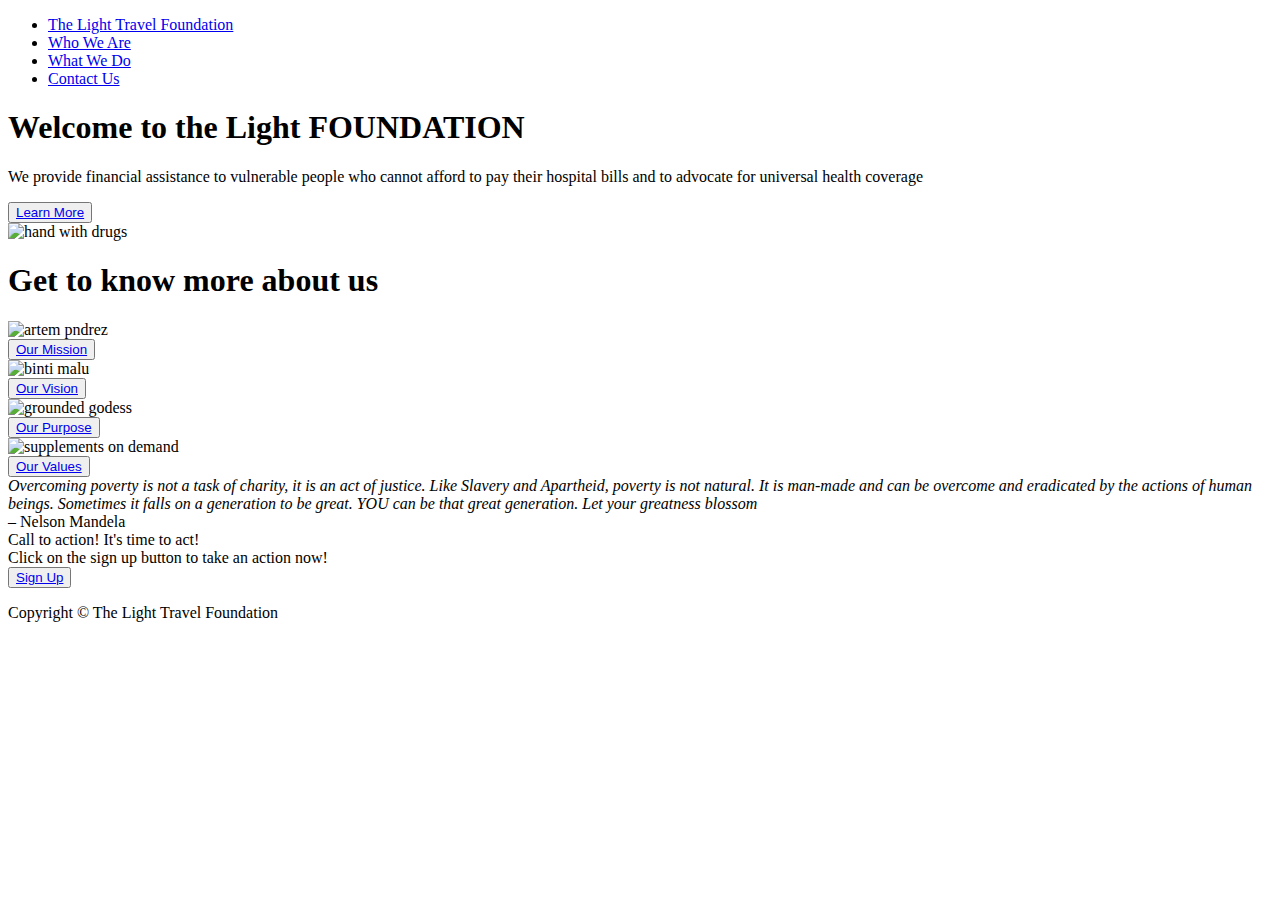
==== index.html @ 21aa56ce "Add files via upload" ====
<!DOCTYPE html>
<html lang="en">
<head>
    <meta charset="UTF-8">
    <meta http-equiv="X-UA-Compatible" content="IE=edge">
    <meta name="viewport" content="width=device-width, initial-scale=1.0">
    <title>Project 1</title>
    <link rel="stylesheet" href="stylesheet.css">
</head>
<body>

  <div class="container">
      <nav>
        <ul>
            <li class="logo">
                <a href="#">The Light Travel Foundation</a>
            </li>
            <li>
                <a href="#">Who We Are</a>
            </li>
            <li>
                <a href="#">What We Do</a>
            </li>
            <li>
                <a href="#">Contact Us</a>
            </li>
        </ul>
      </nav>

      <div class="content">
      <article>
       <h1>Welcome to the Light FOUNDATION</h1>
       <p>We provide financial assistance to vulnerable people who cannot afford to pay their hospital bills and to advocate for universal health coverage</p>
       <button><a href="#">Learn More</a></button>
      </article>
      <img class="one" src="pexels-artem-podrez-4492093.jpg" alt="hand with drugs">
    </div>
  </div>

    <h1 class="text">Get to know more about us</h1>

  <div class="flex-container">
    <div class="info">
        <img src="pexels-bakytzhan-baurzhanov-9951405.jpg" alt="artem pndrez">
        <div class="text">
            <button><a href="#">Our Mission</a></button>
        </div>
    </div>

    <div class="info">
        <img src="pexels-binti-malu-1535438.jpg" alt="binti malu">
        <div class="text">
            <button><a href="#">Our Vision</a></button>
        </div>
    </div>

    <div class="info">
        <img src="pexels-groundedgodess-6320167.jpg" alt="grounded godess">
        <div class="text">
            <button><a href="#">Our Purpose</a></button>
        </div>
    </div>

    <div class="info">
        <img src="pexels-supplements-on-demand-14027301.jpg" alt="supplements on demand">
        <div class="text">
            <button><a href="#">Our Values</a></button>
        </div>
    </div>
  </div>

        <div class="humanity">
           <div class="quote"><em>Overcoming poverty is not a task of charity, it is an act of justice. Like Slavery and Apartheid, poverty is not natural. It is man-made and can be overcome and eradicated by the actions of human beings. Sometimes it falls on a generation to be great. YOU can be that great generation. Let your greatness blossom</em></div>
           <div class="author">– Nelson Mandela</div>
        </div>
     
      
    <div class="action">
       <div class="call">
        <div class="time">Call to action! It's time to act!</div>
        <div class="decision">Click on the sign up button to take an action now!</div>
       </div>
        <button class="button"><a href="#">Sign Up</a></button>
    </div>

   <div class="footer">
    <p class="rights">Copyright © The Light Travel Foundation</p> 
   </div>
 </body>
</html>
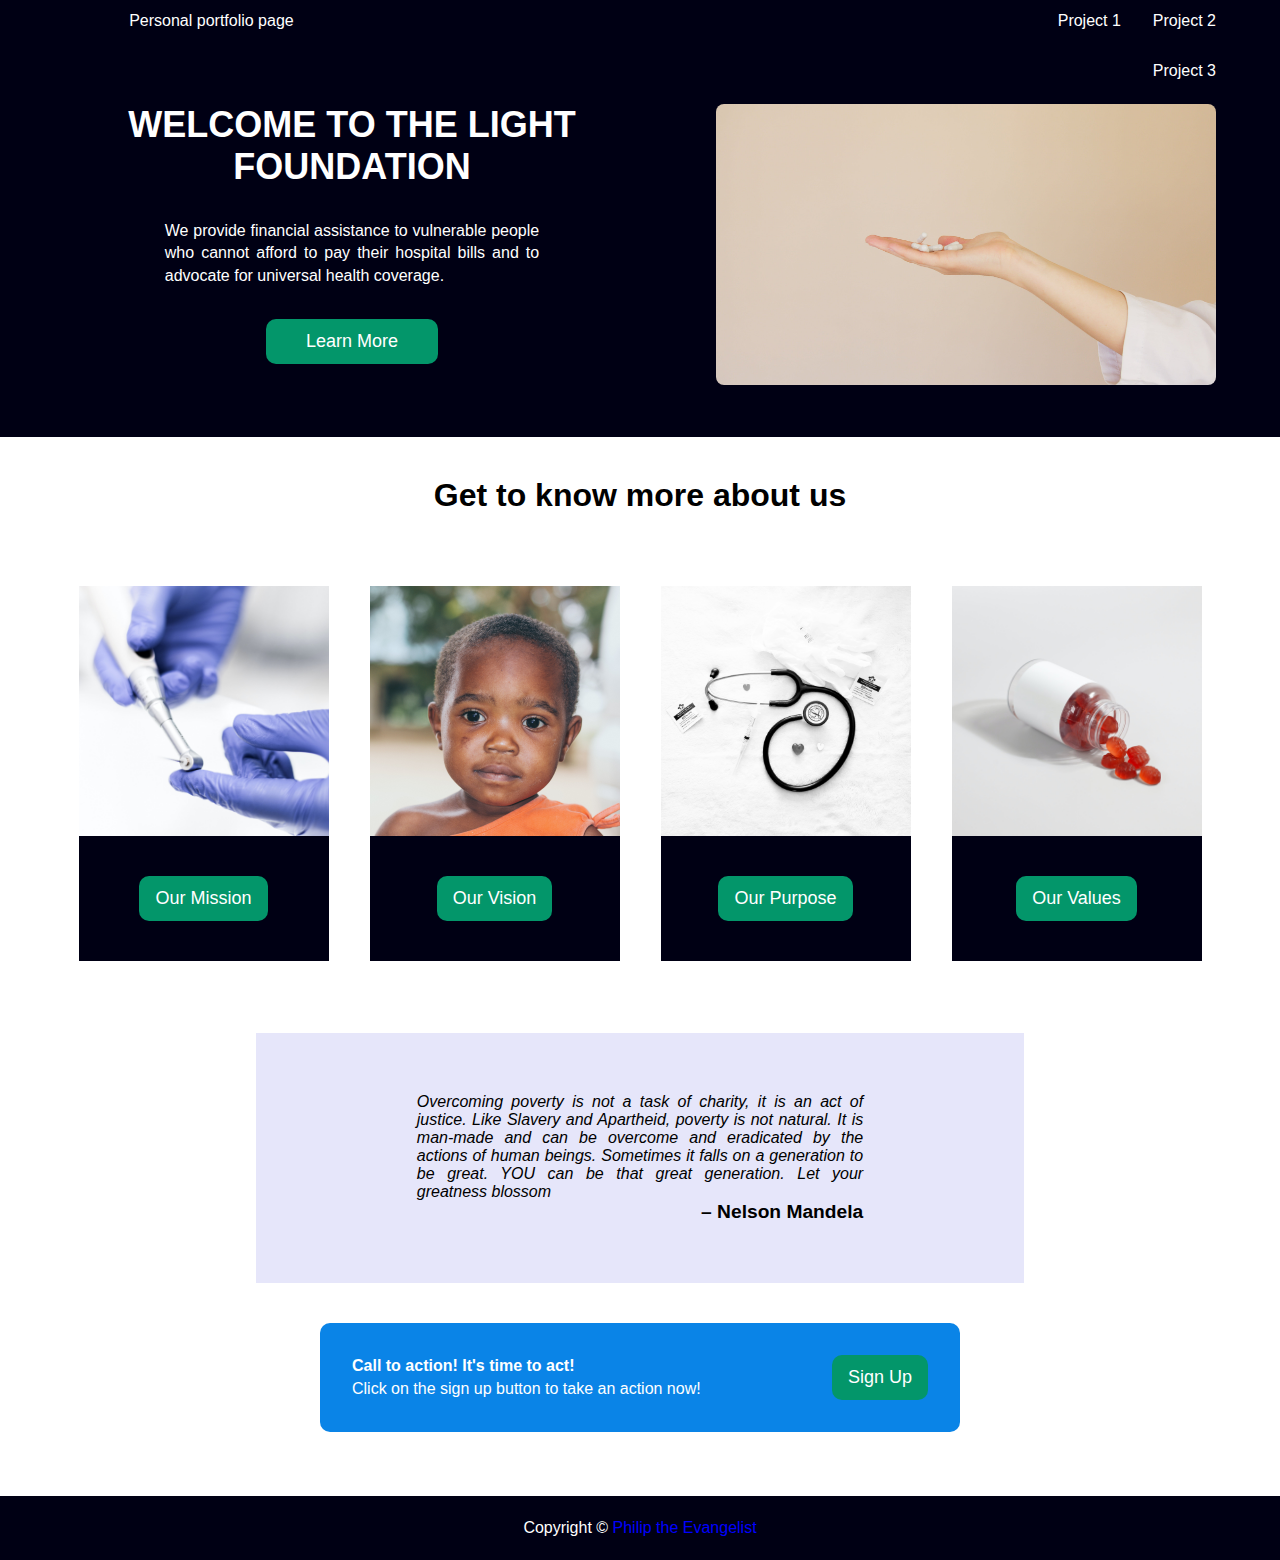
==== commit 33515f91: "Update index.html" ====
--- a/index.html
+++ b/index.html
@@ -10,28 +10,31 @@
 <body>
 
   <div class="container">
-      <nav>
-        <ul>
-            <li class="logo">
-                <a href="#">The Light Travel Foundation</a>
+
+      <nav id="navbar">
+        <ul id="nav-links">
+            <li>
+                <a class="home" href="#">Personal portfolio page</a>
+            </li>
+            <span></span>
+            <li>
+                <a href="https://tabong-ang.github.io/Limps_ltd/">Project 1</a>
             </li>
             <li>
-                <a href="#">Who We Are</a>
+                <a href="#">Project 2</a>
             </li>
             <li>
-                <a href="#">What We Do</a>
-            </li>
-            <li>
-                <a href="#">Contact Us</a>
+                <a href="#">Project 3</a>
             </li>
         </ul>
       </nav>
 
       <div class="content">
       <article>
-       <h1>Welcome to the Light FOUNDATION</h1>
-       <p>We provide financial assistance to vulnerable people who cannot afford to pay their hospital bills and to advocate for universal health coverage</p>
-       <button><a href="#">Learn More</a></button>
+       <h1 class="header1">WELCOME TO THE LIGHT FOUNDATION</h1>
+       <p>We provide financial assistance to vulnerable people who cannot afford to pay their 
+        hospital bills and to advocate for universal health coverage.</p>
+       <button class="button1"><a href="#">Learn More</a></button>
       </article>
       <img class="one" src="pexels-artem-podrez-4492093.jpg" alt="hand with drugs">
     </div>
@@ -80,11 +83,11 @@
         <div class="time">Call to action! It's time to act!</div>
         <div class="decision">Click on the sign up button to take an action now!</div>
        </div>
-        <button class="button"><a href="#">Sign Up</a></button>
+        <button class="button2"><a href="#">Sign Up</a></button>
     </div>
 
-   <div class="footer">
-    <p class="rights">Copyright © The Light Travel Foundation</p> 
-   </div>
+   <footer>
+    <p class="rights">Copyright © <a href=""> Philip the Evangelist</a></p> 
+   </footer>
  </body>
 </html>
--- a/stylesheet.css
+++ b/stylesheet.css
@@ -0,0 +1,273 @@
+/* Stylesheet */
+
+/* Header Begins */
+
+* {
+    box-sizing: border-box;
+    margin: 0;
+    padding: 0;
+}
+
+body {
+    margin: 0;
+}
+
+html {
+    font-family: Arial, Helvetica, sans-serif;
+}
+
+.container {
+    background-color: rgb(0, 0, 20);
+    padding-bottom: 40px;
+}
+
+
+#navbar {
+    margin: 0 auto;
+    width: 100%;
+    display: flex;
+    justify-content: flex-end;
+
+}
+
+#nav-links {
+    width: 90%;
+    margin: 12px auto;
+    display: flex;
+    justify-content: flex-end;
+    align-items: center;
+    flex-wrap: wrap;
+    gap: 32px;
+}
+
+@media (max-width: 720px) {
+
+    .container {
+        background-color: rgb(0, 0, 20);
+        padding-bottom: 40px;
+        display: block;
+    }
+
+    #nav-links {
+        width: 90%;
+        margin: 12px auto;
+        display: flex;
+        justify-content: space-around;
+        align-items: center;
+        flex-wrap: wrap;
+        gap: 10px;
+    }
+}
+
+#navbar li {
+    list-style-type: none;
+}
+
+#nav-links a {
+    text-decoration: none;
+    color: white;
+}
+
+li .home {
+    text-align: left;
+}
+
+span {
+    padding-left: 700px;
+}
+
+
+/* Header Ends */
+
+
+
+.content {
+    display: flex;
+    flex-flow: row wrap;
+    color: white;
+    width: 90%;
+    margin: 12px auto;
+}
+
+
+article {
+    width: 50%;
+    display: flex;
+    flex-flow: column wrap;
+    text-align: center;
+    gap: 2em;
+}
+
+
+article h1 {
+    font-size: 36px;
+}
+
+article > p {
+    width: 65%;
+    margin: 0 auto;
+    line-height: 1.4em;
+    text-align: justify;
+}
+
+.button1 {
+    width: 30%;
+    margin: 0 auto;
+    padding: 12px 20px;
+    border-radius: 10px;
+    border: none;
+    background-color: rgb(3, 150, 106);
+}
+
+
+@media (max-width: 700px) {
+
+    .button1 {
+        display: none;
+        /* width: 100%;
+        margin: 0 auto;
+        padding: 12px 20px;
+        border-radius: 10px;
+        border: none;
+        background-color: rgb(3, 150, 106); */
+    }
+
+}
+
+
+.button1 a, button a {
+    text-decoration: none;
+    color: white;
+    font-size: large;
+}
+
+
+img.one {
+    width: 100%;
+    max-width: 500px;
+    max-height: 100%;
+    border-radius: 8px;
+    margin-left: auto;
+}
+
+.text {
+    text-align: center;
+    margin: 40px auto;
+}
+
+.flex-container {
+    width: 90%;
+    display: flex;
+    flex-wrap: wrap;
+    margin: 32px auto;
+    padding: 32px 0;
+    gap: 12px;
+}
+
+.info {
+    display: flex;
+    margin: 0 auto;
+    flex-direction: column;
+    background-color: rgb(0, 0, 20);
+}
+
+
+div img {
+    width: 100%;
+    max-width: 250px;
+    height: auto;
+}
+
+.humanity {
+    display: block;
+    width: 60%;
+    margin: 40px auto;
+    padding: 60px 12px;
+    background-color: lavender;
+}
+
+@media (max-width: 700px) {
+    .humanity {
+        display: block;
+        width: 80%;
+        margin: 40px auto;
+        padding: 12px 4px;
+        background-color: lavender;
+    }
+}
+
+.quote {
+    width: 60%;
+    margin: 0 auto;
+    text-align: justify;
+}
+
+.author {
+    width: 60%;
+    margin: 0 auto;
+    text-align: right;
+    font-size: larger;
+    font-weight: bold;
+}
+
+button {
+    padding: 12px 16px;
+    border: none;
+    background-color: rgb(3, 150, 106);
+    border-radius: 10px;
+}
+
+.action {
+    width: 50%;
+    margin: 0 auto;
+    display: flex;
+    padding: 32px;
+    border-radius: 10px;
+    background-color: rgb(10, 132, 231);
+    line-height: 1.4em;
+}
+
+@media (max-width: 700px) {
+    .action {
+        width: 80%;
+        margin: 0 auto;
+        display: block;
+        padding: 32px;
+        border-radius: 10px;
+        background-color: rgb(10, 132, 231);
+        line-height: 1.4em;
+    }
+
+}
+
+.button2 {
+    margin-left: auto;
+    border-radius: 10px;
+}
+
+.time {
+    font-weight: bold;
+    color: white;
+}
+
+.decision {
+    color: white;
+}
+
+
+
+footer {
+    display: flex;
+    margin: 64px auto 0;
+    background-color: rgb(0, 0, 20);
+    height: 64px;
+    color: white;
+    justify-content: center;
+    align-items: center;
+}
+
+.rights a {
+    text-decoration: none;
+    color: blue;
+}
+
